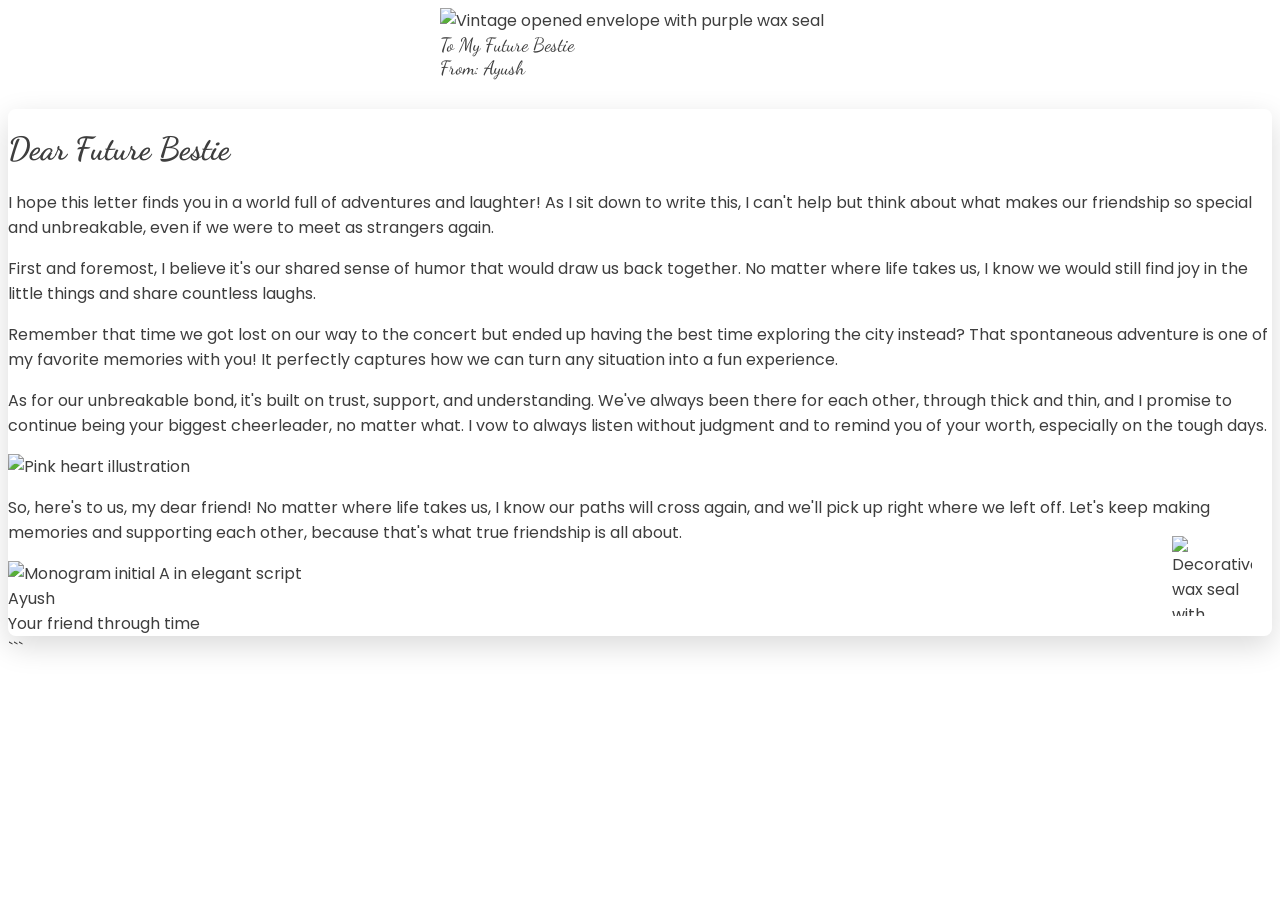
==== index.html @ 02455431 "added index.html" ====
<!DOCTYPE html>
<html lang="en">
<head>
    <meta charset="UTF-8">
    <meta name="viewport" content="width=device-width, initial-scale=1.0">
    <title>A Letter to My Future Bestie</title>
    <script src="https://cdn.tailwindcss.com"></script>
    <link rel="preconnect" href="https://fonts.googleapis.com">
    <link rel="preconnect" href="https://fonts.gstatic.com" crossorigin>
    <link href="https://fonts.googleapis.com/css2?family=Dancing+Script:wght@400;700&family=Poppins:wght@300;400;500;600;700&display=swap" rel="stylesheet">
    <style>
        body {
            background-image: url('https://storage.googleapis.com/workspace-0f70711f-8b4e-4d94-86f1-2a93ccde5887/image/b00f763c-a69a-440a-a8dc-5623d910f820.png');
            background-size: cover;
            background-attachment: fixed;
            font-family: 'Poppins', sans-serif;
            color: #3e3e3e;
        }
        .letter-paper {
            background: url('https://storage.googleapis.com/workspace-0f70711f-8b4e-4d94-86f1-2a93ccde5887/image/4d41574e-9d4d-4827-98ed-415ba02ae62a.png');
            background-size: cover;
            box-shadow: 0 10px 30px rgba(0,0,0,0.15);
            border-radius: 8px;
            position: relative;
            overflow: hidden;
        }
        .handwriting {
            font-family: 'Dancing Script', cursive;
        }
        .ink-spot {
            position: absolute;
            opacity: 0.1;
        }
        .wax-seal {
            width: 80px;
            height: 80px;
            position: absolute;
            right: 20px;
            bottom: 20px;
        }
        .envelope {
            width: 100%;
            max-width: 400px;
            margin: 0 auto 30px;
            position: relative;
        }
        .fade-in-text {
            animation: fadeIn 3s ease-in;
        }
        @keyframes fadeIn {
            from { opacity: 0; transform: translateY(10px); }
            to { opacity: 1; transform: translateY(0); }
        }
        .heart-beat {
            animation: heartbeat 1.5s infinite;
        }
        @keyframes heartbeat {
            0% { transform: scale(1); }
            25% { transform: scale(1.1); }
            50% { transform: scale(1); }
            75% { transform: scale(1.1); }
            100% { transform: scale(1); }
        }
        .address-label {
            font-family: 'Dancing Script', cursive;
            font-size: 1.2rem;
        }
    </style>
</head>
<body class="min-h-screen py-10 px-4">
    <div class="max-w-3xl mx-auto flex flex-col items-center">
        <div class="envelope transform -rotate-3 opacity-90">
            <img src="https://storage.googleapis.com/workspace-0f70711f-8b4e-4d94-86f1-2a93ccde5887/image/66f52c55-2a78-4cab-9cec-5eff09232b5e.png" alt="Vintage opened envelope with purple wax seal" class="w-full h-auto rounded">
            <div class="address-label px-8 py-4 text-center absolute top-1/2 left-1/2 transform -translate-x-1/2 -translate-y-1/2 bg-white bg-opacity-80 rounded">
                <div class="text-pink-600">To My Future Bestie</div>
                <div class="text-xs text-gray-500 mt-2">From: Ayush</div>
            </div>
        </div>

        <div class="letter-paper p-8 md:p-12 mb-20 fade-in-text">
            <div class="ink-spot top-10 left-10 w-12 h-12 bg-indigo-600 rounded-full"></div>
            <div class="ink-spot top-20 right-10 w-20 h-8 bg-blue-400 rounded-full"></div>
            
            <div class="relative z-10">
                <div class="text-center mb-10">
                    <h1 class="text-4xl md:text-5xl text-pink-700 font-bold handwriting mb-2">Dear Future Bestie</h1>
                    <div class="w-32 h-1 bg-pink-300 mx-auto my-4"></div>
                </div>

                <div class="space-y-6 text-gray-700 leading-relaxed">
                    <p class="text-lg md:text-xl animation-delay-300 fade-in-text">
                        I hope this letter finds you in a world full of adventures and laughter! As I sit down to write this, I can't help but think about what makes our friendship so special and unbreakable, even if we were to meet as strangers again.
                    </p>

                    <div class="relative pl-6">
                        <div class="absolute left-0 top-0 h-full w-1 bg-pink-200 rounded-full"></div>
                        <p class="text-lg md:text-xl animation-delay-600 fade-in-text">
                            <span class="text-pink-600 font-medium">First and foremost,</span> I believe it's our shared sense of humor that would draw us back together. No matter where life takes us, I know we would still find joy in the little things and share countless laughs. 
                        </p>
                    </div>

                    <div class="p-4 bg-white bg-opacity-50 rounded-lg animation-delay-700 fade-in-text">
                        <p class="text-lg italic text-indigo-700">
                            Remember that time we got lost on our way to the concert but ended up having the best time exploring the city instead? That spontaneous adventure is one of my favorite memories with you! It perfectly captures how we can turn any situation into a fun experience.
                        </p>
                    </div>

                    <p class="text-lg md:text-xl animation-delay-900 fade-in-text">
                        As for our unbreakable bond, it's built on trust, support, and understanding. We've always been there for each other, through thick and thin, and I promise to continue being your biggest cheerleader, no matter what. I vow to always listen without judgment and to remind you of your worth, especially on the tough days.
                    </p>

                    <div class="animation-delay-1200 fade-in-text">
                        <div class="flex items-center my-8">
                            <div class="w-16 h-0.5 bg-pink-300"></div>
                            <div class="heart-beat mx-4">
                                <img src="https://storage.googleapis.com/workspace-0f70711f-8b4e-4d94-86f1-2a93ccde5887/image/dfc3df14-2bdf-4b43-a8fc-6f4cef54cfbd.png" alt="Pink heart illustration" class="w-12 h-12">
                            </div>
                            <div class="w-16 h-0.5 bg-pink-300"></div>
                        </div>

                        <p class="text-lg md:text-xl text-center">
                            So, here's to us, my dear friend! No matter where life takes us, I know our paths will cross again, and we'll pick up right where we left off. Let's keep making memories and supporting each other, because that's what true friendship is all about.
                        </p>
                    </div>
                </div>

                <div class="mt-16 pt-6 border-t border-pink-100 flex flex-col items-end">
                    <div class="flex items-center">
                        <img src="https://storage.googleapis.com/workspace-0f70711f-8b4e-4d94-86f1-2a93ccde5887/image/154ffa74-a37f-4a3a-971e-fe4ecd44d481.png" alt="Monogram initial A in elegant script" class="w-10 h-10 rounded-full border border-pink-200">
                        <div class="ml-3">
                            <div class="font-bold text-gray-600">Ayush</div>
                            <div class="text-sm text-gray-500">Your friend through time</div>
                        </div>
                    </div>
                </div>
            </div>

            <img src="https://storage.googleapis.com/workspace-0f70711f-8b4e-4d94-86f1-2a93ccde5887/image/4930d48b-d6e6-4dbf-9c29-96806308ce15.png" alt="Decorative wax seal with heart design" class="wax-seal">
        </div>
    </div>

    <script>
        document.addEventListener('DOMContentLoaded', function() {
            const paragraphs = document.querySelectorAll('.fade-in-text');
            
            function staggerAnimations() {
                paragraphs.forEach((para, index) => {
                    setTimeout(() => {
                        para.classList.add('opacity-100');
                    }, index * 400);
                });
            }

            staggerAnimations();
        });
    </script>
</body>
</html>

```
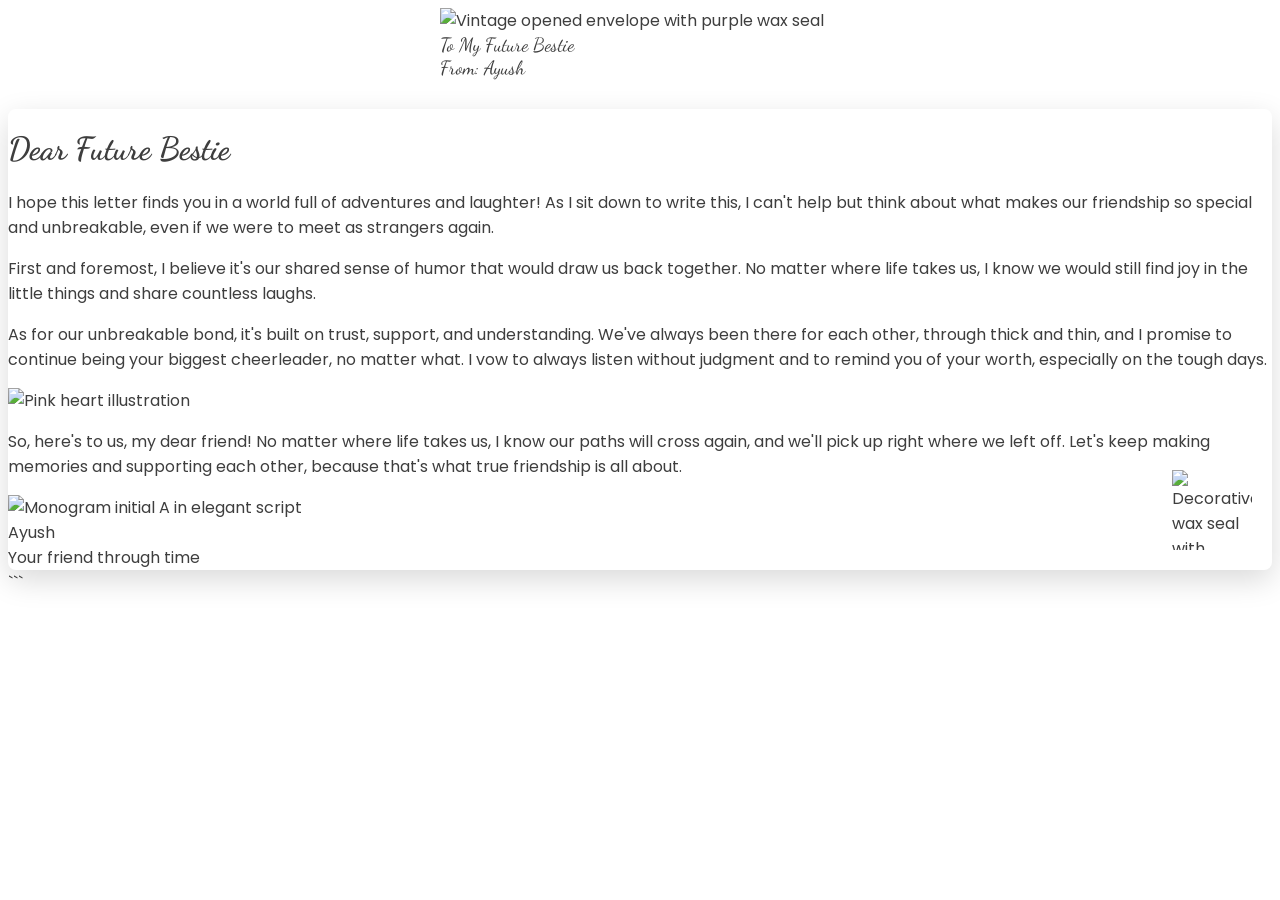
==== commit db0313b4: "Update index.html" ====
--- a/index.html
+++ b/index.html
@@ -100,11 +100,7 @@
                         </p>
                     </div>
 
-                    <div class="p-4 bg-white bg-opacity-50 rounded-lg animation-delay-700 fade-in-text">
-                        <p class="text-lg italic text-indigo-700">
-                            Remember that time we got lost on our way to the concert but ended up having the best time exploring the city instead? That spontaneous adventure is one of my favorite memories with you! It perfectly captures how we can turn any situation into a fun experience.
-                        </p>
-                    </div>
+                   
 
                     <p class="text-lg md:text-xl animation-delay-900 fade-in-text">
                         As for our unbreakable bond, it's built on trust, support, and understanding. We've always been there for each other, through thick and thin, and I promise to continue being your biggest cheerleader, no matter what. I vow to always listen without judgment and to remind you of your worth, especially on the tough days.
@@ -158,4 +154,4 @@
 </body>
 </html>
 
-```+```
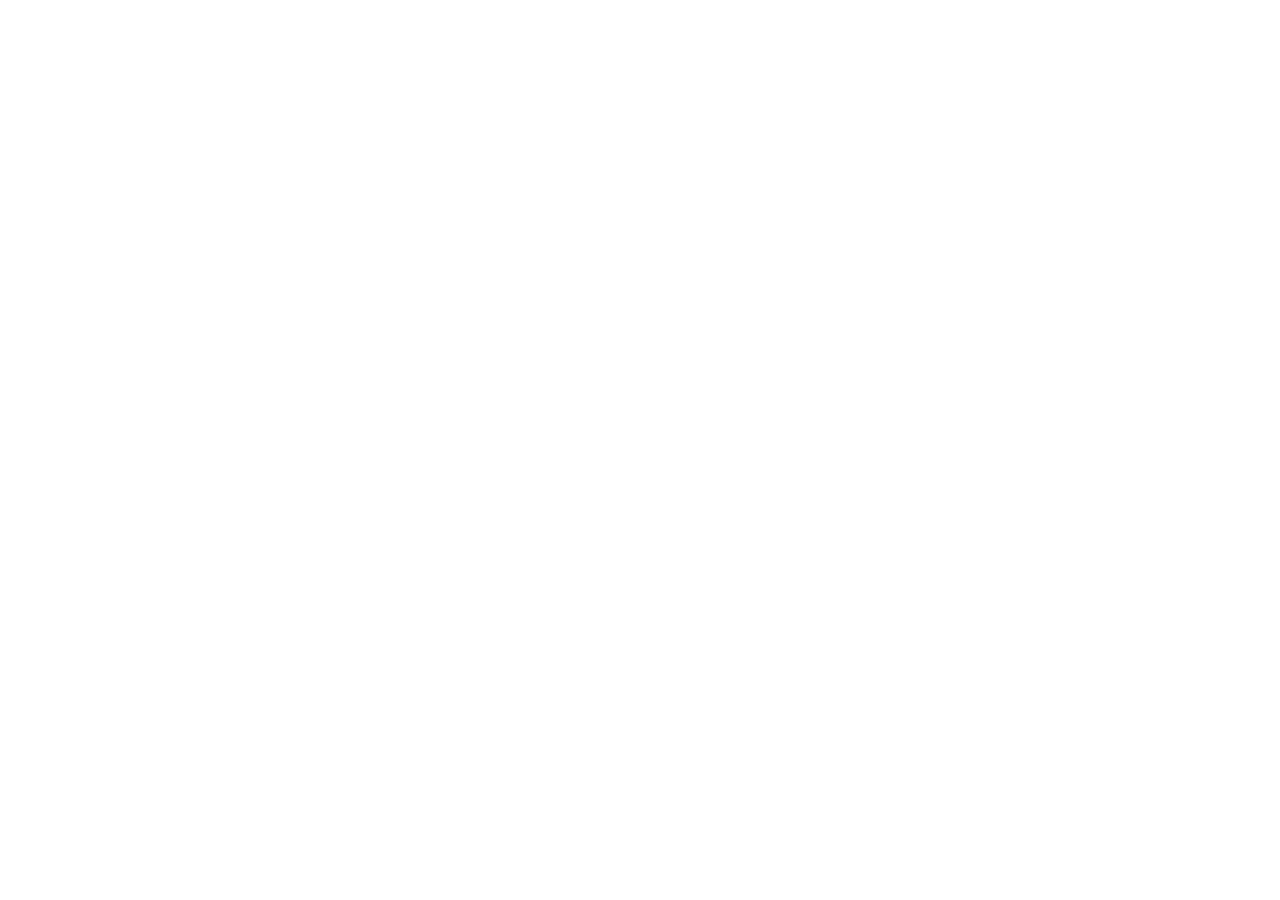
==== commit c9fad02a: "index.html Adding lock file" ====
--- a/index.html
+++ b/index.html
@@ -2,6 +2,19 @@
 <!DOCTYPE html>
 <html lang="en">
 <head>
+    <script>
+function checkPassword() {
+    var password = prompt("Enter password to view this page:");
+    if (password === "Ayush@2009") {
+        alert("Access granted!");
+        window.location.href = "content.html"; // your real content page
+    } else {
+        alert("Wrong password. Access denied!");
+        window.location.href = "https://github.com"; // redirect if wrong
+    }
+}
+window.onload = checkPassword;
+</script>
     <meta charset="UTF-8">
     <meta name="viewport" content="width=device-width, initial-scale=1.0">
     <title>A Letter to My Future Bestie</title>
@@ -155,3 +168,4 @@
 </html>
 
 ```
+
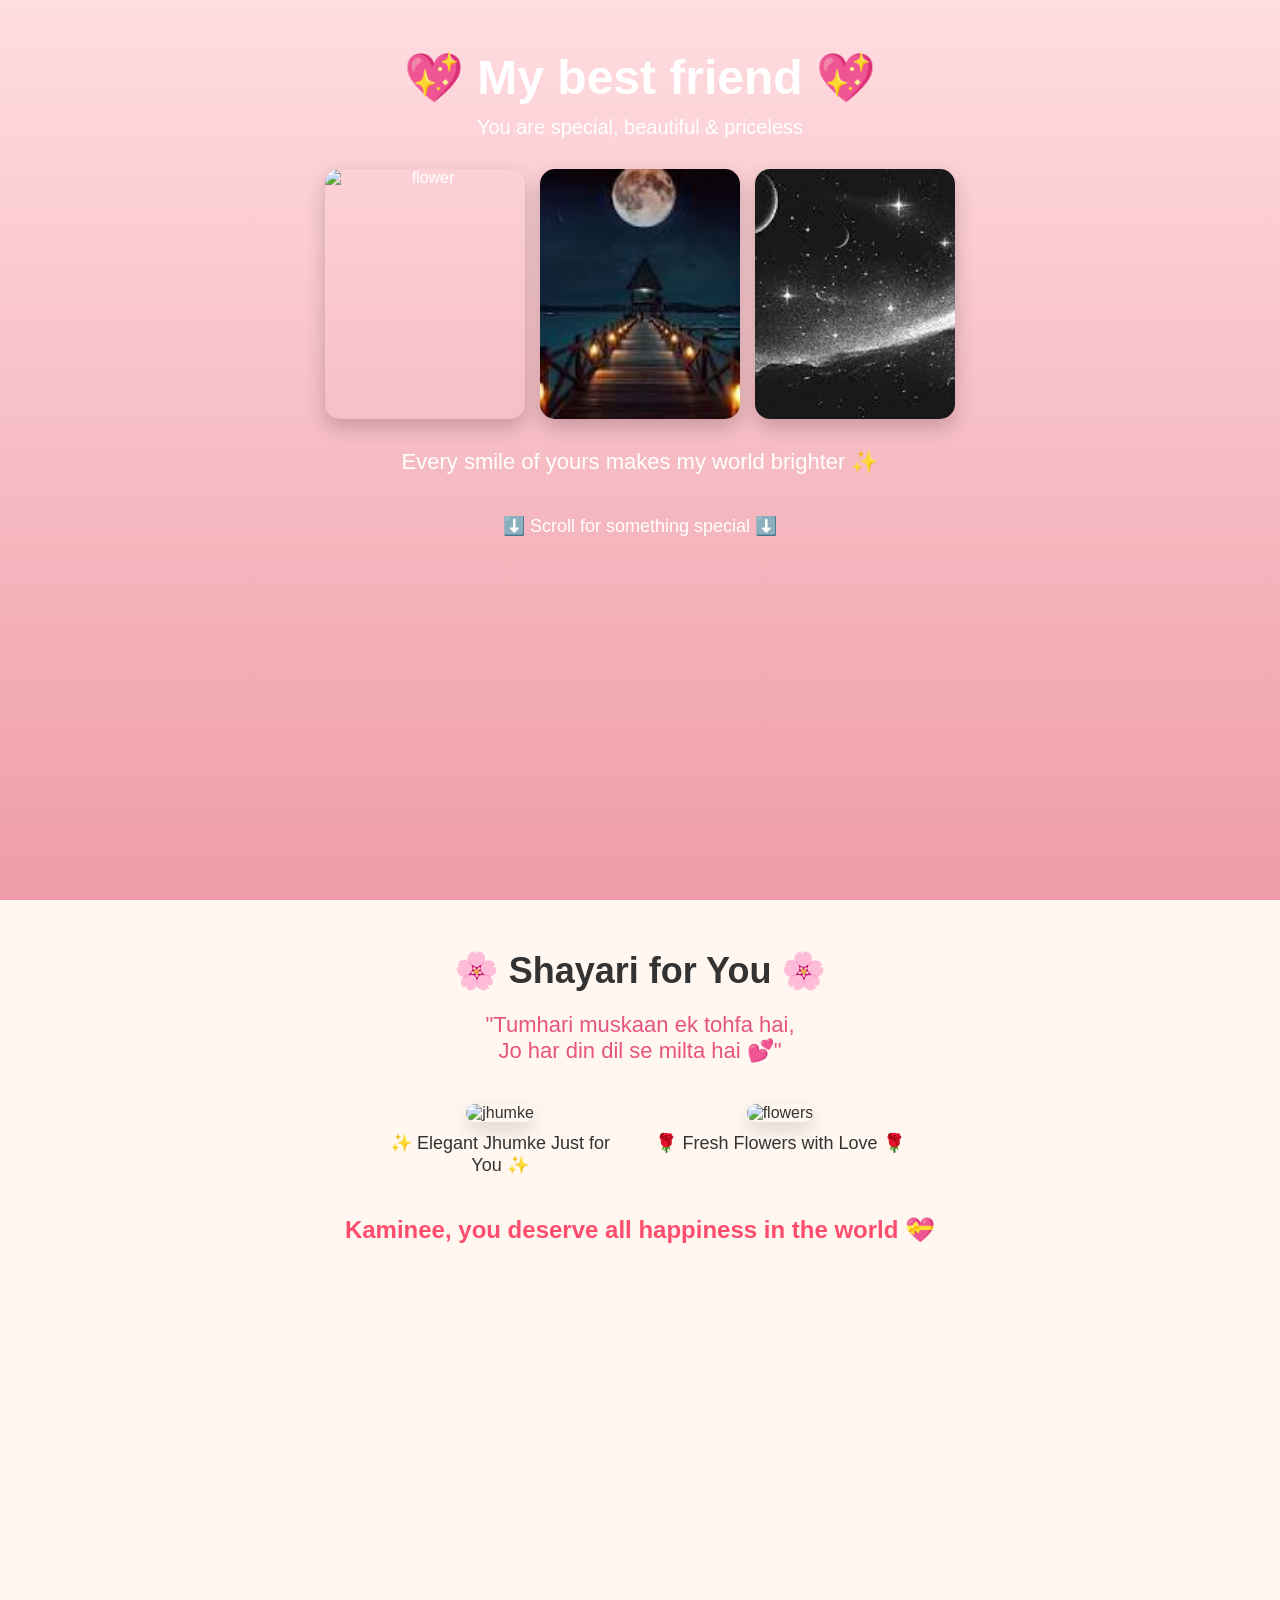
==== commit f71dcb11: "add files" ====
--- a/index.html
+++ b/index.html
@@ -1,171 +1,82 @@
-
 <!DOCTYPE html>
 <html lang="en">
+
 <head>
-    <script>
-function checkPassword() {
-    var password = prompt("Enter password to view this page:");
-    if (password === "Ayush@2009") {
-        alert("Access granted!");
-        window.location.href = "content.html"; // your real content page
-    } else {
-        alert("Wrong password. Access denied!");
-        window.location.href = "https://github.com"; // redirect if wrong
-    }
-}
-window.onload = checkPassword;
-</script>
     <meta charset="UTF-8">
-    <meta name="viewport" content="width=device-width, initial-scale=1.0">
-    <title>A Letter to My Future Bestie</title>
-    <script src="https://cdn.tailwindcss.com"></script>
-    <link rel="preconnect" href="https://fonts.googleapis.com">
-    <link rel="preconnect" href="https://fonts.gstatic.com" crossorigin>
-    <link href="https://fonts.googleapis.com/css2?family=Dancing+Script:wght@400;700&family=Poppins:wght@300;400;500;600;700&display=swap" rel="stylesheet">
+    <title> my friend 💖</title>
+    <link rel="stylesheet" href="style.css">
     <style>
         body {
-            background-image: url('https://storage.googleapis.com/workspace-0f70711f-8b4e-4d94-86f1-2a93ccde5887/image/b00f763c-a69a-440a-a8dc-5623d910f820.png');
-            background-size: cover;
-            background-attachment: fixed;
-            font-family: 'Poppins', sans-serif;
-            color: #3e3e3e;
+            background: black;
+            color: white;
+            animation: fadeIn 1.5s ease-in;
         }
-        .letter-paper {
-            background: url('https://storage.googleapis.com/workspace-0f70711f-8b4e-4d94-86f1-2a93ccde5887/image/4d41574e-9d4d-4827-98ed-415ba02ae62a.png');
-            background-size: cover;
-            box-shadow: 0 10px 30px rgba(0,0,0,0.15);
-            border-radius: 8px;
-            position: relative;
-            overflow: hidden;
-        }
-        .handwriting {
-            font-family: 'Dancing Script', cursive;
-        }
-        .ink-spot {
-            position: absolute;
-            opacity: 0.1;
-        }
-        .wax-seal {
-            width: 80px;
-            height: 80px;
-            position: absolute;
-            right: 20px;
-            bottom: 20px;
-        }
-        .envelope {
-            width: 100%;
-            max-width: 400px;
-            margin: 0 auto 30px;
-            position: relative;
-        }
-        .fade-in-text {
-            animation: fadeIn 3s ease-in;
-        }
+
         @keyframes fadeIn {
-            from { opacity: 0; transform: translateY(10px); }
-            to { opacity: 1; transform: translateY(0); }
-        }
-        .heart-beat {
-            animation: heartbeat 1.5s infinite;
-        }
-        @keyframes heartbeat {
-            0% { transform: scale(1); }
-            25% { transform: scale(1.1); }
-            50% { transform: scale(1); }
-            75% { transform: scale(1.1); }
-            100% { transform: scale(1); }
-        }
-        .address-label {
-            font-family: 'Dancing Script', cursive;
-            font-size: 1.2rem;
+            from {
+                opacity: 0;
+            }
+
+            to {
+                opacity: 1;
+            }
         }
     </style>
+
 </head>
-<body class="min-h-screen py-10 px-4">
-    <div class="max-w-3xl mx-auto flex flex-col items-center">
-        <div class="envelope transform -rotate-3 opacity-90">
-            <img src="https://storage.googleapis.com/workspace-0f70711f-8b4e-4d94-86f1-2a93ccde5887/image/66f52c55-2a78-4cab-9cec-5eff09232b5e.png" alt="Vintage opened envelope with purple wax seal" class="w-full h-auto rounded">
-            <div class="address-label px-8 py-4 text-center absolute top-1/2 left-1/2 transform -translate-x-1/2 -translate-y-1/2 bg-white bg-opacity-80 rounded">
-                <div class="text-pink-600">To My Future Bestie</div>
-                <div class="text-xs text-gray-500 mt-2">From: Ayush</div>
+
+<body>
+
+    <!-- PAGE 1 : KAMINEE -->
+    <section class="page kaminee">
+        <h1>💖 My best friend 💖</h1>
+        <p class="subtitle">You are special, beautiful & priceless</p>
+
+        <div class="images">
+            <img src="https://encrypted-tbn0.gstatic.com/images?q=tbn:ANd9GcSr4fFtihfg5HqRicU79cfMa2dFTMtfG4CgNg&s"
+                alt="flower">
+            <img src="[data-uri]"
+                alt="gift">
+            <img src="[data-uri]"
+                alt="rose">
+        </div>
+
+        <p class="line">
+            Every smile of yours makes my world brighter ✨
+        </p>
+
+        <p class="scroll">⬇️ Scroll for something special ⬇️</p>
+    </section>
+
+    <!-- PAGE 2 : SHAYARI + GIFTS -->
+    <section class="page shayari">
+        <h2>🌸 Shayari for You 🌸</h2>
+
+        <p class="shayari-text">
+            "Tumhari muskaan ek tohfa hai,<br>
+            Jo har din dil se milta hai 💕"
+        </p>
+
+        <div class="gift-section">
+            <div class="gift">
+                <!-- 🔁 NEW JUMKE IMAGE -->
+                <img src="https://encrypted-tbn0.gstatic.com/images?q=tbn:ANd9GcSRsyyYF78mB-x7WGChhNN3UsV847XjzWQIeQ&s"
+                    alt="jhumke">
+                <p>✨ Elegant Jhumke Just for You ✨</p>
+            </div>
+
+            <div class="gift">
+                <img src="https://encrypted-tbn0.gstatic.com/images?q=tbn:ANd9GcTixMUT-tvYkn-4K0khhYC3lKHV_mRmBGpc0g&s"
+                    alt="flowers">
+                <p>🌹 Fresh Flowers with Love 🌹</p>
             </div>
         </div>
 
-        <div class="letter-paper p-8 md:p-12 mb-20 fade-in-text">
-            <div class="ink-spot top-10 left-10 w-12 h-12 bg-indigo-600 rounded-full"></div>
-            <div class="ink-spot top-20 right-10 w-20 h-8 bg-blue-400 rounded-full"></div>
-            
-            <div class="relative z-10">
-                <div class="text-center mb-10">
-                    <h1 class="text-4xl md:text-5xl text-pink-700 font-bold handwriting mb-2">Dear Future Bestie</h1>
-                    <div class="w-32 h-1 bg-pink-300 mx-auto my-4"></div>
-                </div>
+        <p class="final-line">
+            Kaminee, you deserve all happiness in the world 💝
+        </p>
+    </section>
 
-                <div class="space-y-6 text-gray-700 leading-relaxed">
-                    <p class="text-lg md:text-xl animation-delay-300 fade-in-text">
-                        I hope this letter finds you in a world full of adventures and laughter! As I sit down to write this, I can't help but think about what makes our friendship so special and unbreakable, even if we were to meet as strangers again.
-                    </p>
+</body>
 
-                    <div class="relative pl-6">
-                        <div class="absolute left-0 top-0 h-full w-1 bg-pink-200 rounded-full"></div>
-                        <p class="text-lg md:text-xl animation-delay-600 fade-in-text">
-                            <span class="text-pink-600 font-medium">First and foremost,</span> I believe it's our shared sense of humor that would draw us back together. No matter where life takes us, I know we would still find joy in the little things and share countless laughs. 
-                        </p>
-                    </div>
-
-                   
-
-                    <p class="text-lg md:text-xl animation-delay-900 fade-in-text">
-                        As for our unbreakable bond, it's built on trust, support, and understanding. We've always been there for each other, through thick and thin, and I promise to continue being your biggest cheerleader, no matter what. I vow to always listen without judgment and to remind you of your worth, especially on the tough days.
-                    </p>
-
-                    <div class="animation-delay-1200 fade-in-text">
-                        <div class="flex items-center my-8">
-                            <div class="w-16 h-0.5 bg-pink-300"></div>
-                            <div class="heart-beat mx-4">
-                                <img src="https://storage.googleapis.com/workspace-0f70711f-8b4e-4d94-86f1-2a93ccde5887/image/dfc3df14-2bdf-4b43-a8fc-6f4cef54cfbd.png" alt="Pink heart illustration" class="w-12 h-12">
-                            </div>
-                            <div class="w-16 h-0.5 bg-pink-300"></div>
-                        </div>
-
-                        <p class="text-lg md:text-xl text-center">
-                            So, here's to us, my dear friend! No matter where life takes us, I know our paths will cross again, and we'll pick up right where we left off. Let's keep making memories and supporting each other, because that's what true friendship is all about.
-                        </p>
-                    </div>
-                </div>
-
-                <div class="mt-16 pt-6 border-t border-pink-100 flex flex-col items-end">
-                    <div class="flex items-center">
-                        <img src="https://storage.googleapis.com/workspace-0f70711f-8b4e-4d94-86f1-2a93ccde5887/image/154ffa74-a37f-4a3a-971e-fe4ecd44d481.png" alt="Monogram initial A in elegant script" class="w-10 h-10 rounded-full border border-pink-200">
-                        <div class="ml-3">
-                            <div class="font-bold text-gray-600">Ayush</div>
-                            <div class="text-sm text-gray-500">Your friend through time</div>
-                        </div>
-                    </div>
-                </div>
-            </div>
-
-            <img src="https://storage.googleapis.com/workspace-0f70711f-8b4e-4d94-86f1-2a93ccde5887/image/4930d48b-d6e6-4dbf-9c29-96806308ce15.png" alt="Decorative wax seal with heart design" class="wax-seal">
-        </div>
-    </div>
-
-    <script>
-        document.addEventListener('DOMContentLoaded', function() {
-            const paragraphs = document.querySelectorAll('.fade-in-text');
-            
-            function staggerAnimations() {
-                paragraphs.forEach((para, index) => {
-                    setTimeout(() => {
-                        para.classList.add('opacity-100');
-                    }, index * 400);
-                });
-            }
-
-            staggerAnimations();
-        });
-    </script>
-</body>
-</html>
-
-```
-
+</html>
--- a/style.css
+++ b/style.css
@@ -0,0 +1,115 @@
+* {
+    margin: 0;
+    padding: 0;
+    box-sizing: border-box;
+    font-family: 'Segoe UI', sans-serif;
+}
+
+body {
+    background: #fff;
+    scroll-behavior: smooth;
+}
+
+/* COMMON PAGE STYLE */
+.page {
+    min-height: 100vh;
+    padding: 50px 20px;
+    text-align: center;
+}
+
+/* PAGE 1 */
+.kaminee {
+    background: linear-gradient(to bottom, #ffdde1, #ee9ca7);
+    color: #fff;
+}
+
+.kaminee h1 {
+    font-size: 48px;
+    margin-bottom: 10px;
+}
+
+.subtitle {
+    font-size: 20px;
+    margin-bottom: 30px;
+}
+
+.images {
+    display: flex;
+    justify-content: center;
+    gap: 15px;
+    flex-wrap: wrap;
+    margin-bottom: 30px;
+}
+
+.images img {
+    width: 200px;
+    height: 250px;
+    object-fit: cover;
+    border-radius: 15px;
+    box-shadow: 0 8px 20px rgba(0,0,0,0.2);
+}
+
+.line {
+    font-size: 22px;
+    margin-top: 20px;
+}
+
+.scroll {
+    margin-top: 40px;
+    font-size: 18px;
+    animation: bounce 1.5s infinite;
+}
+
+/* PAGE 2 */
+.shayari {
+    background: #fff7f0;
+    color: #333;
+}
+
+.shayari h2 {
+    font-size: 36px;
+    margin-bottom: 20px;
+}
+
+.shayari-text {
+    font-size: 22px;
+    margin-bottom: 40px;
+    color: #e75480;
+}
+
+.gift-section {
+    display: flex;
+    justify-content: center;
+    gap: 30px;
+    flex-wrap: wrap;
+}
+
+.gift {
+    width: 250px;
+}
+
+.gift img {
+    width: 100%;
+    height: 280px;
+    object-fit: cover;
+    border-radius: 20px;
+    box-shadow: 0 8px 20px rgba(0,0,0,0.15);
+}
+
+.gift p {
+    margin-top: 10px;
+    font-size: 18px;
+}
+
+.final-line {
+    margin-top: 40px;
+    font-size: 24px;
+    color: #ff4d6d;
+    font-weight: bold;
+}
+
+/* ANIMATION */
+@keyframes bounce {
+    0%, 100% { transform: translateY(0); }
+    50% { transform: translateY(10px); }
+}
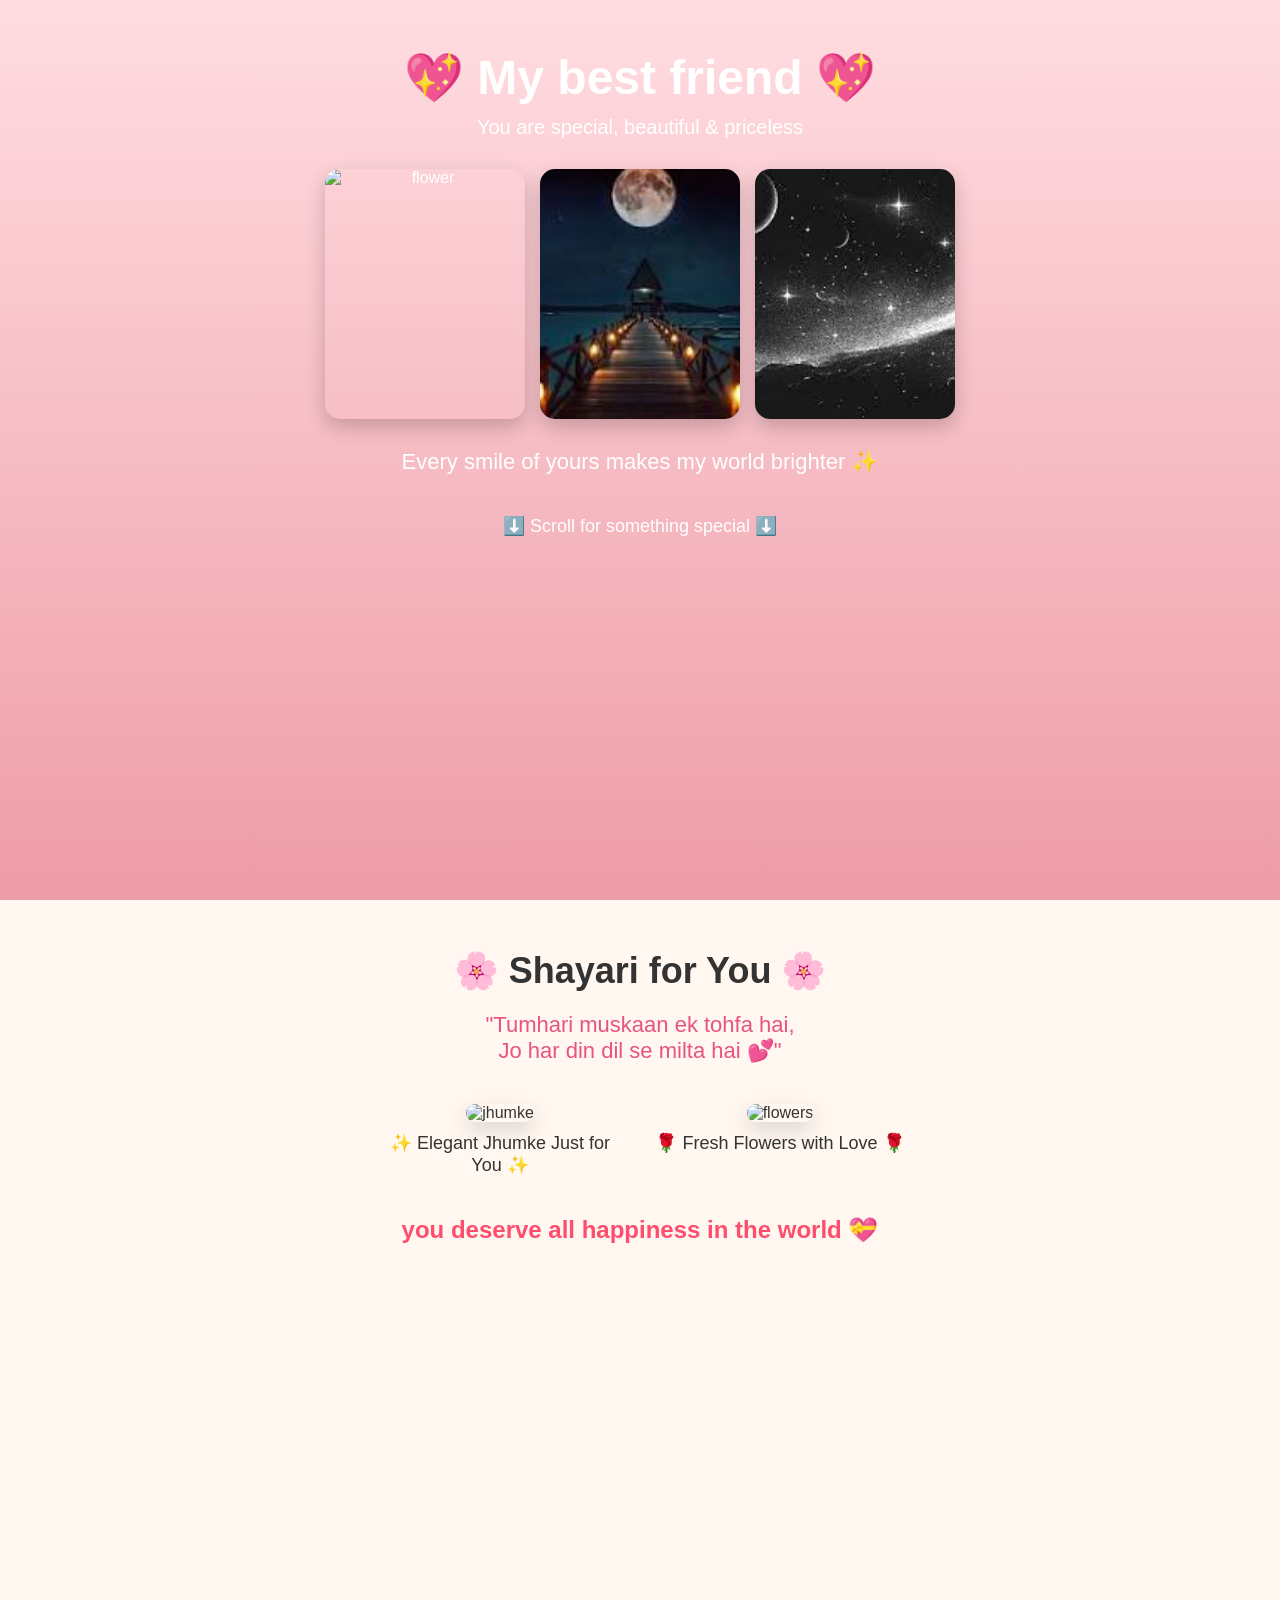
==== commit b6f84d8a: "remove my frnd name" ====
--- a/index.html
+++ b/index.html
@@ -73,10 +73,11 @@
         </div>
 
         <p class="final-line">
-            Kaminee, you deserve all happiness in the world 💝
+             you deserve all happiness in the world 💝
         </p>
     </section>
 
 </body>
 
-</html>+
+</html>
